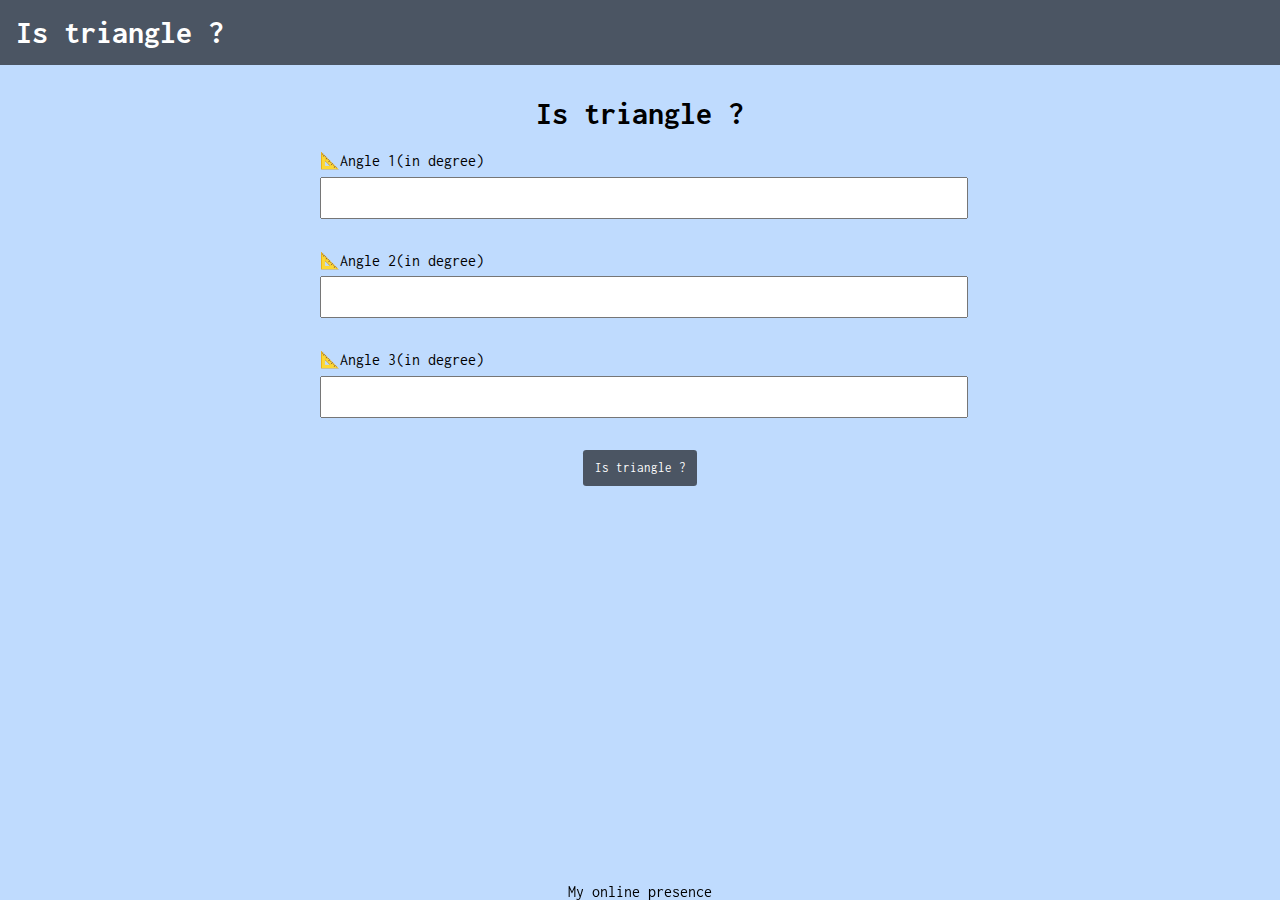
==== index.html @ 46f96402 "project1: is triangle" ====
<!DOCTYPE html>
<html lang="en">
  <head>
    <meta charset="UTF-8" />
    <meta http-equiv="X-UA-Compatible" content="IE=edge" />
    <meta name="viewport" content="width=device-width, initial-scale=1.0" />
    <link href="style.css" rel="stylesheet" />
    <title>fun with triangles</title>
  </head>
  <body>
    <nav id="navigation"><h1 id="navigation-heading">Is triangle ?</h1></nav>
    <main id="container">
      <h1 id="heading-main">Is triangle ?</h1>
      <label class="input-label" for="angle-one">📐Angle 1(in degree)</label>
      <input id="angle-one" type="number" />
      <label class="input-label" for="angle-two">📐Angle 2(in degree)</label>
      <input id="angle-two" type="number" />
      <label class="input-label" for="angle-three">📐Angle 3(in degree)</label>
      <input id="angle-three" type="number" />
      <button id="btn-submit">Is triangle ?</button>
      <h2 id="output"></h2>
    </main>
    <footer id="footer">
      <div>My online presence</div>
    </footer>
    <script src="script.js"></script>
  </body>
</html>
---- style.css ----
@import url("https://fonts.googleapis.com/css2?family=Gemunu+Libre:wght@200;400&family=Inconsolata:wght@300;400;500&display=swap");

:root {
  --primary-color: #bfdbfe;
  --secondary-color: #4b5563;
}

body {
  font-family: "Inconsolata", monospace;
  background-color: var(--primary-color);
  margin: 0px;
}

#navigation {
  width: 100%;
  padding: 0;
  margin-bottom: 2rem;
  background-color: var(--secondary-color);
}

#navigation-heading {
  margin-left: 0;
  margin-right: 0;
  margin-top: 0;
  padding: 1rem;
  color: white;
}

#heading-main {
  text-align: center;
}

.input-label {
  display: block;
  margin-bottom: 0.4rem;
}

#container {
  width: 50%;
  margin: auto;
}

input[type="number"] {
  width: 100%;
  margin-bottom: 2rem;
  max-height: 6vh;
  min-height: 4vh;
}

#btn-submit {
  display: block;
  border: 0;
  border-radius: 0.2rem;
  margin: auto;
  padding: 0.7rem;
  margin-bottom: 0.3rem;
  font-family: "Inconsolata", monospace;
  background-color: var(--secondary-color);
  color: white;
}

#output {
  text-align: center;
}

#footer {
  width: 100%;
  position: fixed;
  bottom: 0;
  text-align: center;
}
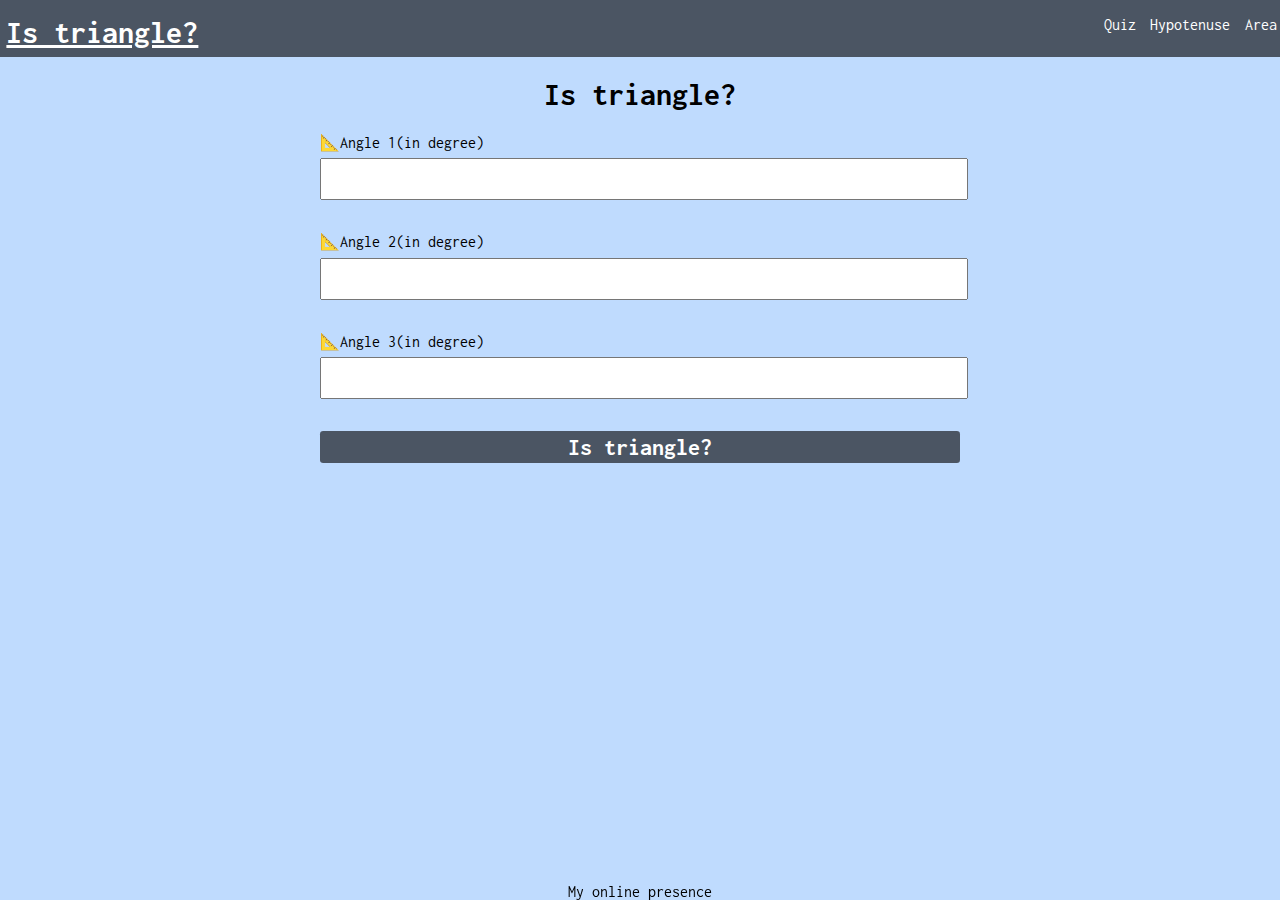
==== commit 7a2a59c5: "fix : Css changes" ====
--- a/index.html
+++ b/index.html
@@ -4,25 +4,37 @@
     <meta charset="UTF-8" />
     <meta http-equiv="X-UA-Compatible" content="IE=edge" />
     <meta name="viewport" content="width=device-width, initial-scale=1.0" />
-    <link href="style.css" rel="stylesheet" />
+    <link href="style/style1.css" rel="stylesheet" />
+    <link href="style/common.css" rel="stylesheet" />
     <title>fun with triangles</title>
   </head>
   <body>
-    <nav id="navigation"><h1 id="navigation-heading">Is triangle ?</h1></nav>
+    <nav id="navigation">
+      <h1 id="navigation-heading" style="text-decoration: underline">
+        Is triangle?
+      </h1>
+      <div id="link-container">
+        <a class="link-primary" href="quiz.html">Quiz</a>
+        <a class="link-primary" href="hypotenus.html">Hypotenuse </a>
+        <a class="link-primary" href="area.html" style="padding-right: 0.2rem"
+          >Area</a
+        >
+      </div>
+    </nav>
     <main id="container">
-      <h1 id="heading-main">Is triangle ?</h1>
+      <h1 id="heading-main">Is triangle?</h1>
       <label class="input-label" for="angle-one">📐Angle 1(in degree)</label>
       <input id="angle-one" type="number" />
       <label class="input-label" for="angle-two">📐Angle 2(in degree)</label>
       <input id="angle-two" type="number" />
       <label class="input-label" for="angle-three">📐Angle 3(in degree)</label>
       <input id="angle-three" type="number" />
-      <button id="btn-submit">Is triangle ?</button>
+      <h2 id="btn-submit">Is triangle?</h2>
       <h2 id="output"></h2>
     </main>
     <footer id="footer">
       <div>My online presence</div>
     </footer>
-    <script src="script.js"></script>
+    <script src="script/script1.js"></script>
   </body>
 </html>
--- a/style/style1.css
+++ b/style/style1.css
@@ -0,0 +1,73 @@
+@import url("https://fonts.googleapis.com/css2?family=Gemunu+Libre:wght@200;400&family=Inconsolata:wght@300;400;500&display=swap");
+
+:root {
+  --primary-color: #bfdbfe;
+  --secondary-color: #4b5563;
+}
+
+body {
+  font-family: "Inconsolata", monospace;
+  background-color: var(--primary-color);
+  margin: 0px;
+}
+
+#navigation {
+  width: 100%;
+  padding: 0;
+  margin-bottom: 2rem;
+  background-color: var(--secondary-color);
+}
+
+#navigation-heading {
+  margin-left: 0;
+  margin-right: 0;
+  margin-top: 0;
+  padding: 1rem;
+  color: white;
+}
+
+#heading-main {
+  text-align: center;
+}
+
+.input-label {
+  display: block;
+  margin-bottom: 0.4rem;
+}
+
+#container {
+  width: 50%;
+  margin: auto;
+}
+
+input[type="number"] {
+  width: 100%;
+  margin-bottom: 2rem;
+  max-height: 6vh;
+  min-height: 4vh;
+}
+
+#btn-submit {
+  display: block;
+  text-align: center;
+  border: 0;
+  border-radius: 0.2rem;
+  margin: auto;
+  padding: 0.2rem;
+  margin-bottom: 0.3rem;
+  font-family: "Inconsolata", monospace;
+  background-color: var(--secondary-color);
+  color: white;
+  cursor: pointer;
+}
+
+#output {
+  text-align: center;
+}
+
+#footer {
+  width: 100%;
+  position: fixed;
+  bottom: 0;
+  text-align: center;
+}
--- a/style/common.css
+++ b/style/common.css
@@ -0,0 +1,35 @@
+@import url("https://fonts.googleapis.com/css2?family=Gemunu+Libre:wght@200;400&family=Inconsolata:wght@300;400;500&display=swap");
+
+:root {
+  --primary-color: #bfdbfe;
+  --secondary-color: #4b5563;
+}
+
+body {
+  font-family: "Inconsolata", monospace;
+  background-color: var(--primary-color);
+  margin: 0px;
+}
+
+.link-primary {
+  color: white;
+  text-decoration: none;
+  padding: 0.2rem;
+}
+
+#link-container {
+  float: right;
+  display: inline;
+  padding-bottom: 0px;
+}
+
+#navigation-heading {
+  display: inline;
+  padding-left: 0.4rem;
+}
+
+#navigation {
+  margin-bottom: 0;
+  padding-top: 1rem;
+  padding-bottom: 0.5rem;
+}
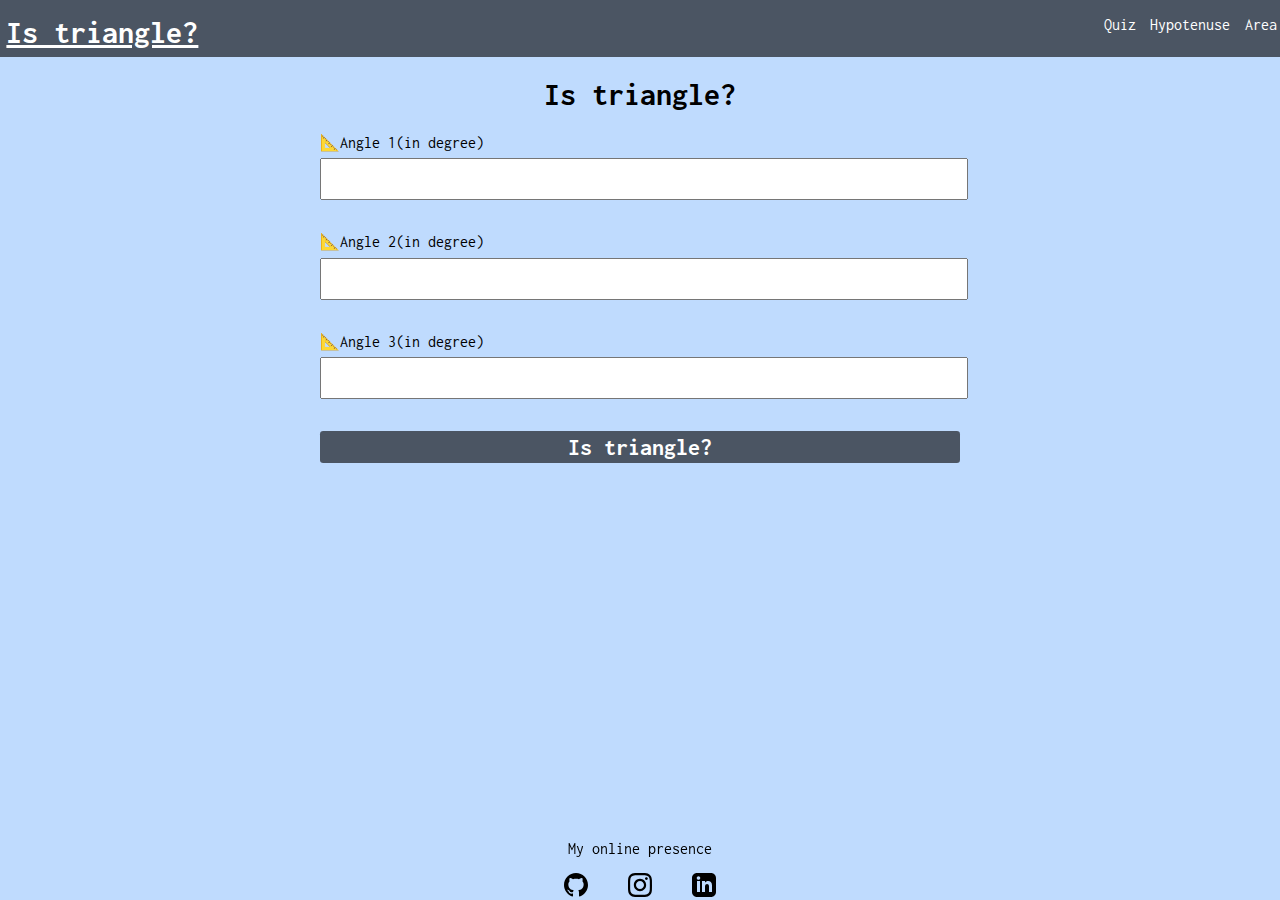
==== commit 7b284f8d: "fix links" ====
--- a/index.html
+++ b/index.html
@@ -33,7 +33,18 @@
       <h2 id="output"></h2>
     </main>
     <footer id="footer">
-      <div>My online presence</div>
+      <div id="footer-heading">My online presence</div>
+      <div>
+        <a href="https://github.com/nikhilnitrr"
+          ><img src="images/github.svg" alt=""
+        /></a>
+        <a href="https://instagram.com/itz.nikhil.chandrakar"
+          ><img src="images/insta.svg"
+        /></a>
+        <a href="https://www.linkedin.com/in/nikhil-chandrakar-573419155/"
+          ><img src="images/linkedin.svg"
+        /></a>
+      </div>
     </footer>
     <script src="script/script1.js"></script>
   </body>
--- a/style/common.css
+++ b/style/common.css
@@ -33,3 +33,19 @@
   padding-top: 1rem;
   padding-bottom: 0.5rem;
 }
+
+#footer {
+  position: fixed;
+  margin-top: 0.5rem;
+  bottom: 0;
+  width: 100%;
+  text-align: center;
+}
+
+#footer-heading {
+  margin-bottom: 1rem;
+}
+
+#footer a {
+  margin: 1rem;
+}